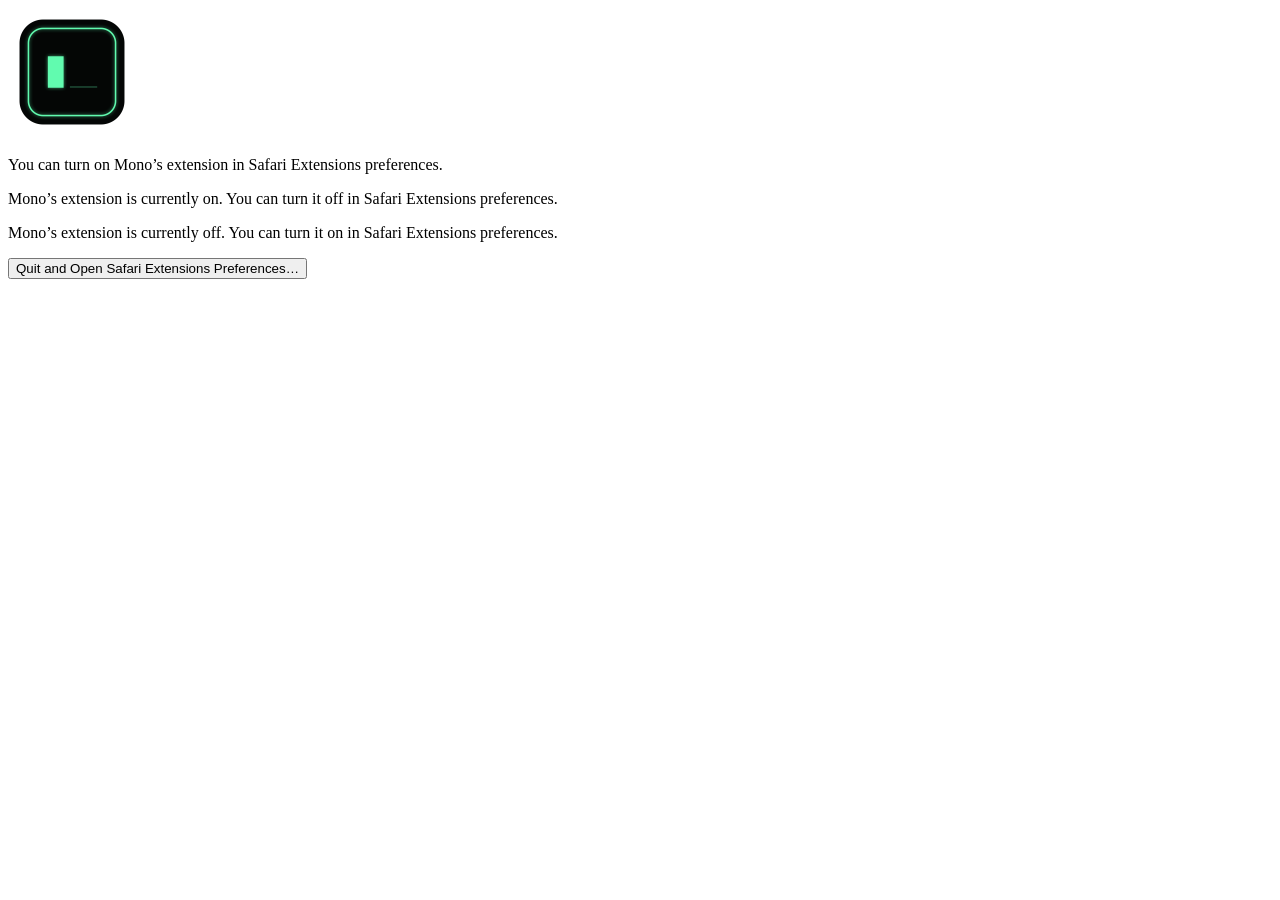
==== safari/Mono/Mono/Resources/Base.lproj/Main.html @ c3ec5244 "Mono: a quiet reading view for X A browser extension for Safari and Chrome that reduces x.com to tex" ====
<!DOCTYPE html>
<html>
<head>
    <meta http-equiv="Content-Type" content="text/html; charset=utf-8">
    <meta http-equiv="Content-Security-Policy" content="default-src 'self'">

    <meta name="viewport" content="width=device-width, initial-scale=1, user-scalable=no">

    <link rel="stylesheet" href="../Style.css">
    <script src="../Script.js" defer></script>
</head>
<body>
    <img src="../Icon.png" width="128" height="128" alt="Mono Icon">
    <p class="state-unknown">You can turn on Mono’s extension in Safari Extensions preferences.</p>
    <p class="state-on">Mono’s extension is currently on. You can turn it off in Safari Extensions preferences.</p>
    <p class="state-off">Mono’s extension is currently off. You can turn it on in Safari Extensions preferences.</p>
    <button class="open-preferences">Quit and Open Safari Extensions Preferences…</button>
</body>
</html>
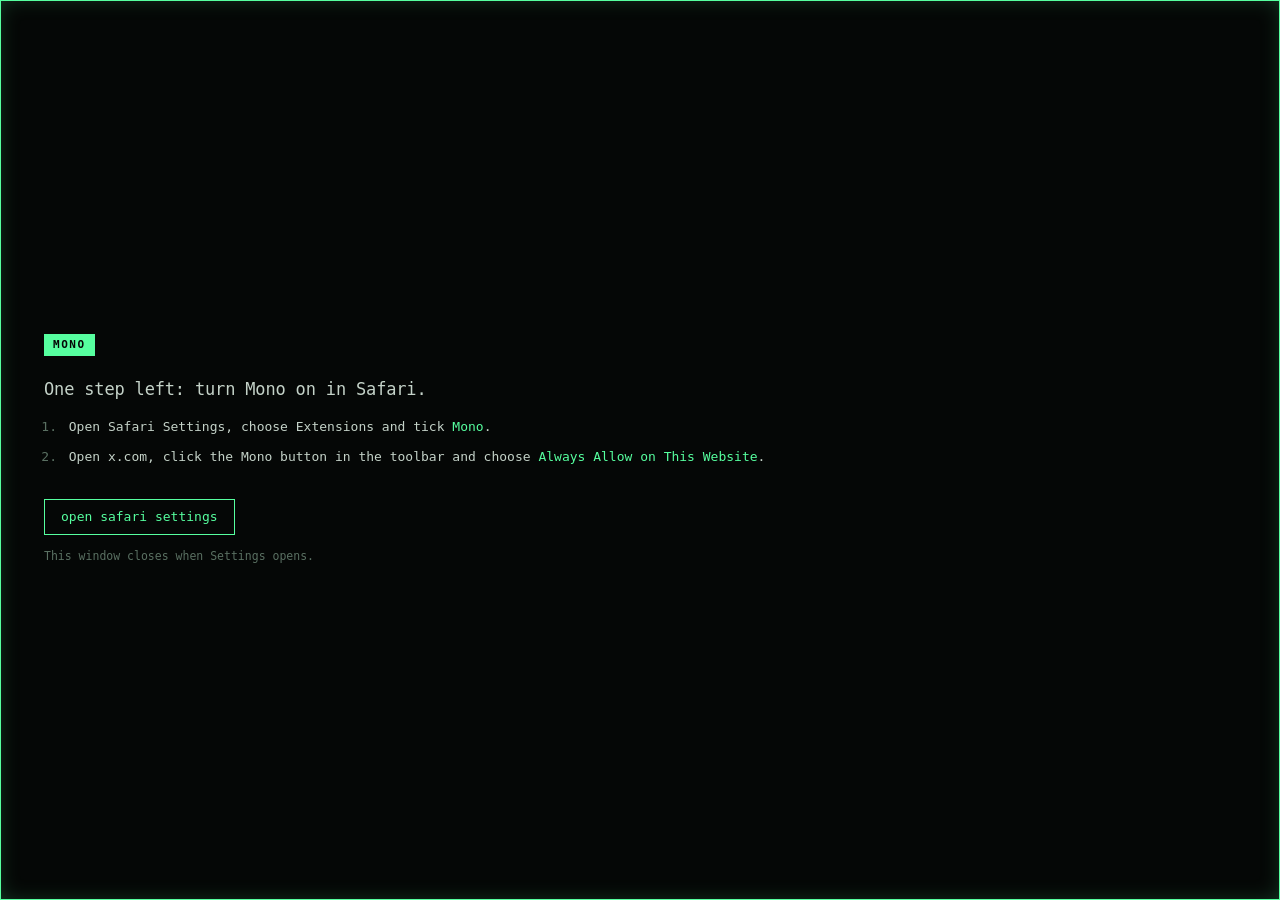
==== commit 0f10ef54: "Safari release: notarized DMG, first-run window, download on the page - scripts/release.sh builds a " ====
--- a/safari/Mono/Mono/Resources/Base.lproj/Main.html
+++ b/safari/Mono/Mono/Resources/Base.lproj/Main.html
@@ -3,17 +3,26 @@
 <head>
     <meta http-equiv="Content-Type" content="text/html; charset=utf-8">
     <meta http-equiv="Content-Security-Policy" content="default-src 'self'">
-
     <meta name="viewport" content="width=device-width, initial-scale=1, user-scalable=no">
-
     <link rel="stylesheet" href="../Style.css">
     <script src="../Script.js" defer></script>
 </head>
 <body>
-    <img src="../Icon.png" width="128" height="128" alt="Mono Icon">
-    <p class="state-unknown">You can turn on Mono’s extension in Safari Extensions preferences.</p>
-    <p class="state-on">Mono’s extension is currently on. You can turn it off in Safari Extensions preferences.</p>
-    <p class="state-off">Mono’s extension is currently off. You can turn it on in Safari Extensions preferences.</p>
-    <button class="open-preferences">Quit and Open Safari Extensions Preferences…</button>
+    <div class="frame"></div>
+    <main>
+        <span class="tag">MONO</span>
+
+        <h1 class="when-off">One step left: turn Mono on in Safari.</h1>
+        <ol class="when-off">
+            <li>Open Safari Settings, choose Extensions and tick <b>Mono</b>.</li>
+            <li>Open x.com, click the Mono button in the toolbar and choose <b>Always Allow on This Website</b>.</li>
+        </ol>
+
+        <h1 class="when-on">Mono is on.</h1>
+        <p class="when-on">Open x.com in Safari. The line at the bottom of the page switches looks, and &#8997;&#8679;M turns Mono off and on.</p>
+
+        <button class="open-preferences">open safari settings</button>
+        <p class="note">This window closes when Settings opens.</p>
+    </main>
 </body>
 </html>
--- a/safari/Mono/Mono/Resources/Style.css
+++ b/safari/Mono/Mono/Resources/Style.css
@@ -0,0 +1,124 @@
+/* The first-run window, in Mono's phosphor look. */
+* {
+    -webkit-user-select: none;
+    -webkit-user-drag: none;
+    cursor: default;
+    box-sizing: border-box;
+}
+
+:root {
+    color-scheme: dark;
+    --bg: #050706;
+    --fg: #c4d2c8;
+    --dim: #5a7062;
+    --line: #142019;
+    --accent: #56ff9f;
+}
+
+html {
+    height: 100%;
+    background: var(--bg);
+}
+
+body {
+    margin: 0;
+    height: 100%;
+    background: var(--bg);
+    color: var(--fg);
+    font: 13px/1.65 ui-monospace, "SF Mono", SFMono-Regular, Menlo, monospace;
+}
+
+.frame {
+    position: fixed;
+    inset: 0;
+    border: 1px solid var(--accent);
+    box-shadow: inset 0 0 26px -8px rgba(86, 255, 159, 0.3);
+    pointer-events: none;
+}
+
+main {
+    display: flex;
+    flex-direction: column;
+    align-items: flex-start;
+    justify-content: center;
+    height: 100%;
+    padding: 0 44px;
+}
+
+.tag {
+    padding: 0 9px;
+    margin-bottom: 22px;
+    font-size: 11px;
+    font-weight: 700;
+    line-height: 22px;
+    letter-spacing: 0.14em;
+    background: var(--accent);
+    color: var(--bg);
+}
+
+h1 {
+    margin: 0 0 14px;
+    font-size: 17px;
+    font-weight: 500;
+    line-height: 1.4;
+    letter-spacing: -0.01em;
+}
+
+ol {
+    margin: 0 0 24px;
+    padding-left: 1.6em;
+}
+
+li {
+    margin-bottom: 8px;
+    padding-left: 4px;
+}
+
+li::marker {
+    color: var(--dim);
+}
+
+b {
+    font-weight: 500;
+    color: var(--accent);
+}
+
+p {
+    margin: 0 0 24px;
+}
+
+button {
+    appearance: none;
+    padding: 6px 16px;
+    font: inherit;
+    font-weight: 500;
+    color: var(--accent);
+    background: transparent;
+    border: 1px solid var(--accent);
+    border-radius: 0;
+    cursor: pointer;
+}
+
+button:active {
+    background: var(--accent);
+    color: var(--bg);
+}
+
+.note {
+    margin: 12px 0 0;
+    font-size: 11.5px;
+    color: var(--dim);
+}
+
+/* Until Safari reports the state, show the steps. */
+.when-on {
+    display: none;
+}
+
+body.state-on .when-on {
+    display: block;
+}
+
+body.state-on .when-off {
+    display: none;
+}
